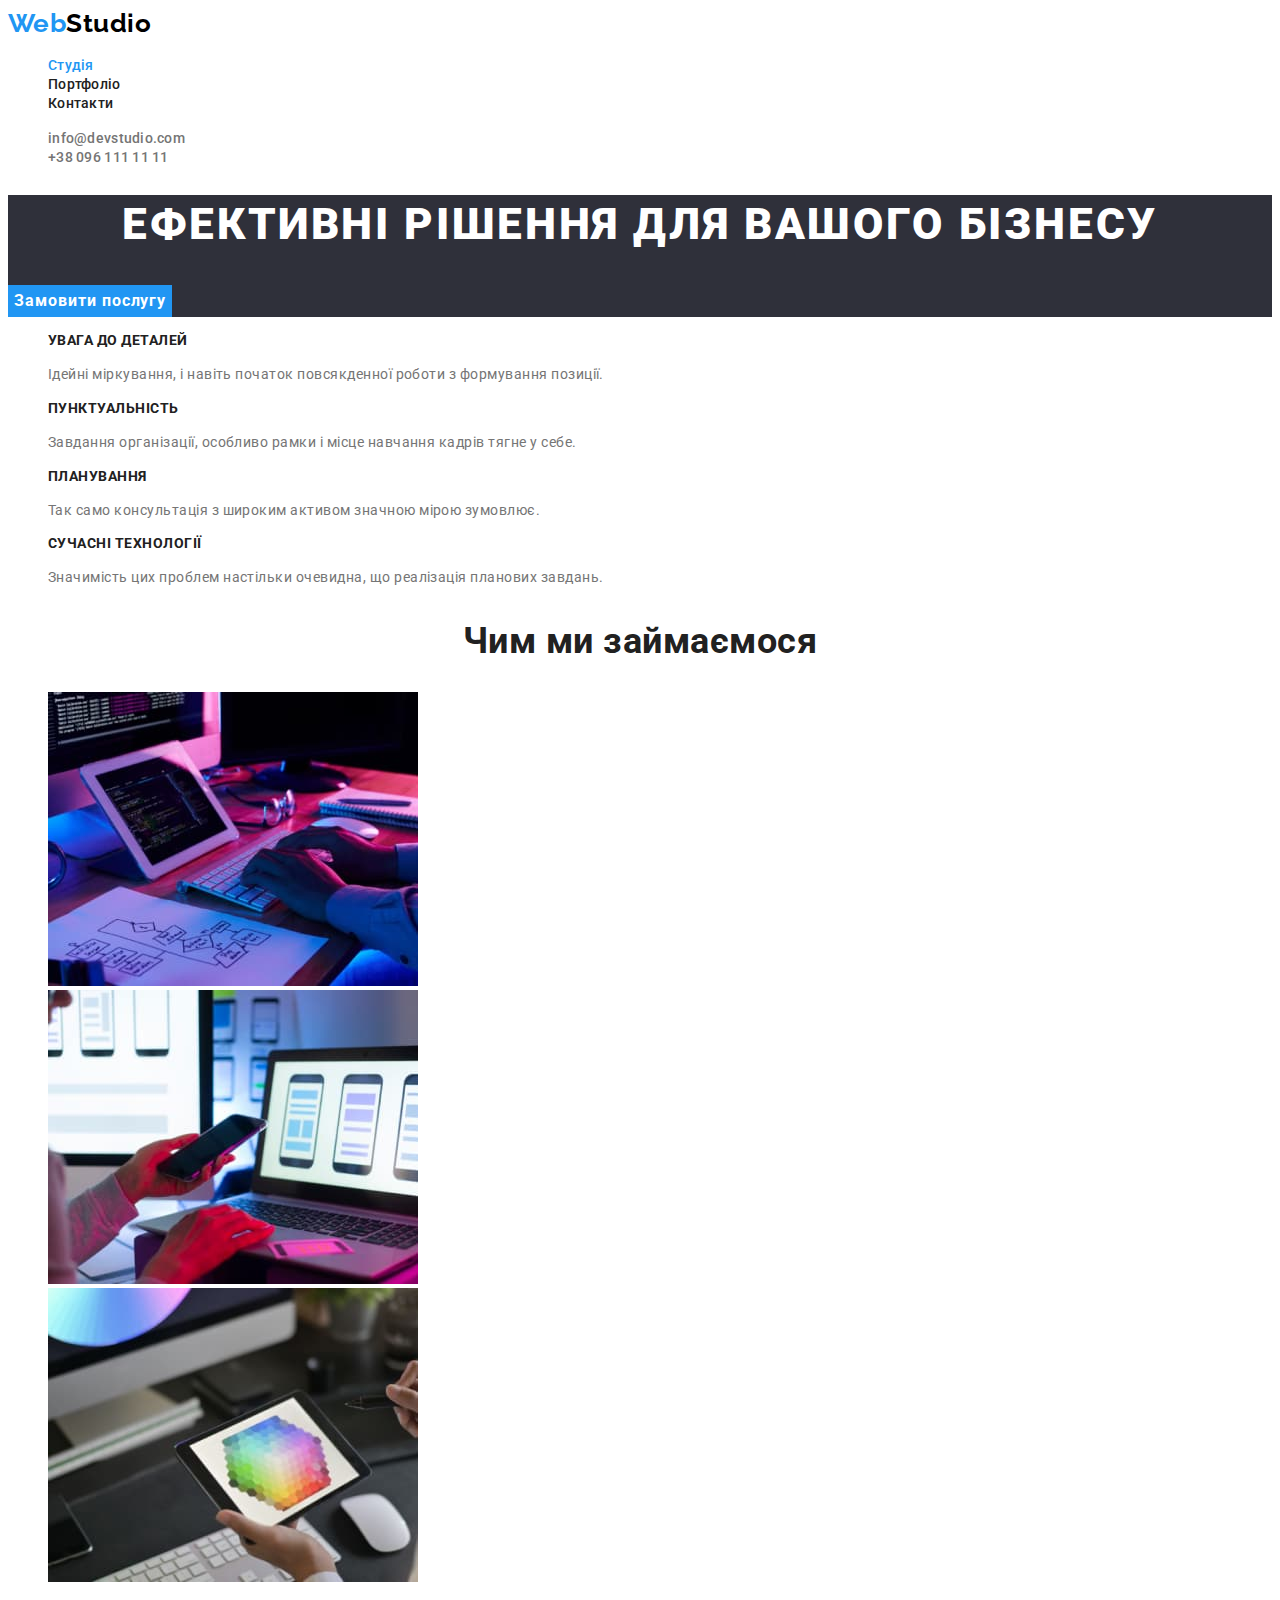
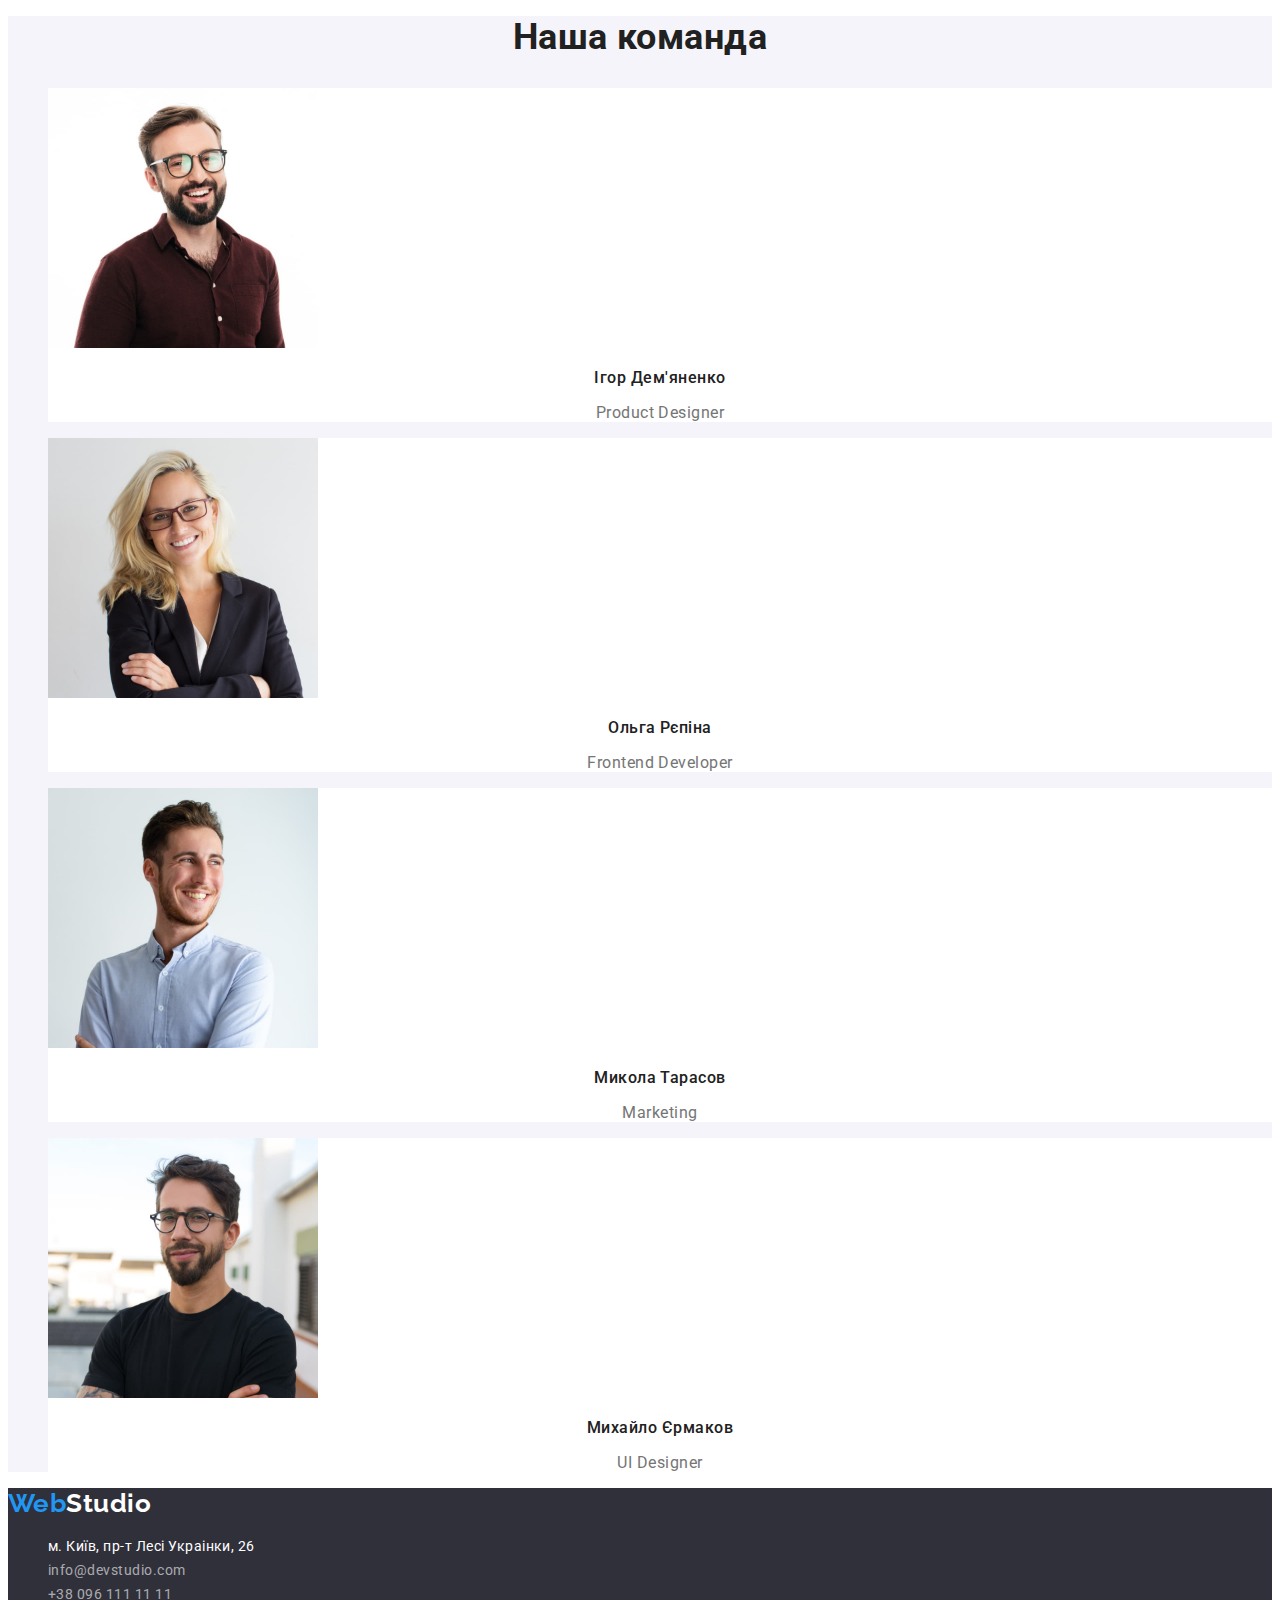
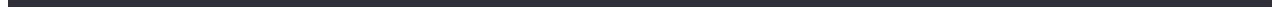
==== index.html @ 087ba77b "Initial commit" ====
<!DOCTYPE html>
<html lang="uk">
  <head>
    <meta charset="UTF-8" />
    <meta http-equiv="X-UA-Compatible" content="IE=edge" />
    <meta name="viewport" content="width=device-width, initial-scale=1.0" />
    <title>WebStudio</title>
    <!-- Fonts -->
    <link rel="preconnect" href="https://fonts.googleapis.com" />
    <link rel="preconnect" href="https://fonts.gstatic.com" crossorigin />
    <link href="https://fonts.googleapis.com/css2?family=Raleway:wght@700&family=Roboto:wght@400;500;700;900&display=swap" rel="stylesheet" />
    <!-- Styles -->
    <link rel="stylesheet" href="./css/styles.css" />
  </head>
  <body>
    <!-- Header (logo, menu) -->
    <header>
      <!-- Menu Nav -->
      <nav class="main-nav">
        <!-- Logo -->
        <a class="logo link" lang="en" href="./index.html">Web<span class="header-logo">Studio</span></a>
        <ul class="nav-list">
          <li class="nav-item">
            <a class="link active-page" href="./index.html">Студія</a>
          </li>
          <li class="nav-item">
            <a class="link" href="./portfolio.html">Портфоліо</a>
          </li>
          <li class="nav-item">
            <a class="link" href="">Контакти</a>
          </li>
        </ul>
      </nav>

      <!-- Email,tel -->
      <ul class="contact-list">
        <li class="contact-item">
          <a class="link" href="mailto:info@devstudio.com">info@devstudio.com</a>
        </li>
        <li class="contact-item">
          <a class="link" href="tel:+380961111111">+38 096 111 11 11</a>
        </li>
      </ul>
    </header>

    <!-- Main -->
    <main>
      <!-- Banner/Hero -->
      <section class="hero">
        <h1 class="hero-heading">Ефективні рішення для вашого бізнесу</h1>
        <button class="btn" type="button">Замовити послугу</button>
      </section>

      <!-- Features -->
      <section class="features">
        <h2 class="visually-hidden">Наші особливості</h2>
        <ul class="features-list">
          <li class="features-item">
            <h3 class="features-heading">Увага до деталей</h3>
            <p class="features-text">Ідейні міркування, і навіть початок повсякденної роботи з формування позиції.</p>
          </li>
          <li class="features-item">
            <h3 class="features-heading">Пунктуальність</h3>
            <p class="features-text">Завдання організації, особливо рамки і місце навчання кадрів тягне у себе.</p>
          </li>
          <li class="features-item">
            <h3 class="features-heading">Планування</h3>
            <p class="features-text">Так само консультація з широким активом значною мірою зумовлює.</p>
          </li>
          <li class="features-item">
            <h3 class="features-heading">Сучасні технології</h3>
            <p class="features-text">Значимість цих проблем настільки очевидна, що реалізація планових завдань.</p>
          </li>
        </ul>
      </section>

      <!-- Services -->
      <section class="services">
        <h2 class="services-heading">Чим ми займаємося</h2>
        <ul class="services-list">
          <li class="services-item">
            <img width="370" height="294" src="./images/box-1.jpg" alt="Розробник верстає макет" />
          </li>
          <li class="services-item">
            <img width="370" height="294" src="./images/box-2.jpg" alt="Розробник адаптує сайт" />
          </li>
          <li class="services-item">
            <img width="370" height="294" src="./images/box-3.jpg" alt="Розробник обирає колір" />
          </li>
        </ul>
      </section>

      <!-- Team -->
      <section class="team">
        <h2 class="team-heading">Наша команда</h2>
        <ul class="team-list">
          <li class="team-item">
            <img width="270" height="260" src="./images/photo-team-01.jpg" alt="Фото Ігора Дем'яненко" />
            <h3 class="item-heading">Ігор Дем'яненко</h3>
            <p class="team-text" lang="en">Product Designer</p>
          </li>
          <li class="team-item">
            <img width="270" height="260" src="./images/photo-team-02.jpg" alt="Фото Ольги Рєпіної" />
            <h3 class="item-heading">Ольга Рєпіна</h3>
            <p class="team-text" lang="en">Frontend Developer</p>
          </li>
          <li class="team-item">
            <img width="270" height="260" src="./images/photo-team-03.jpg" alt="Фото Миколи Тарасова" />
            <h3 class="item-heading">Микола Тарасов</h3>
            <p class="team-text" lang="en">Marketing</p>
          </li>
          <li class="team-item">
            <img width="270" height="260" src="./images/photo-team-04.jpg" alt="Фото Михайла Єрмакова" />
            <h3 class="item-heading">Михайло Єрмаков</h3>
            <p class="team-text" lang="en">UI Designer</p>
          </li>
        </ul>
      </section>
    </main>

    <!-- Footer (logo, contacts) -->
    <footer class="footer">
      <a class="logo link" lang="en" href="./index.html">Web<span class="footer-logo">Studio</span></a>
      <address class="address">
        <ul class="address-list">
          <li class="address-item">
            <a class="address-map link" href="https://goo.gl/maps/CPtrU1FHBa2aNyZL9" target="_blank" rel="noopener noreferrer nofollow">
              м. Київ, пр-т Лесі Украінки, 26
            </a>
          </li>
          <li class="address-item">
            <a class="address-link link" href="mailto:info@devstudio.com">info@devstudio.com</a>
          </li>
          <li class="address-item">
            <a class="address-link link" href="tel:+380961111111">+38 096 111 11 11</a>
          </li>
        </ul>
      </address>
    </footer>
  </body>
</html>
---- css/styles.css ----
:root {
  --bg-cl: #ffffff; /* background color */
  --heading-txt-cl: #212121; /* heading text color */
  --main-txt-cl: #757575; /* main text color  */
  --accent-cl: #2196f3; /* accent color */
  --hero-footer-bg: #2f303a; /* hero/footer background */
  --white-txt-cl: #ffffff; /* white color */
  --black-txt-cl: #000000; /* black color */
  --team-bg: #f5f4fa; /* background team */
  --btn-hover-cl: #188ce8; /* Button hover color */
  --btn-filter-bg: #f5f4fa; /* Button filter color */
}

body {
  font-family: "Roboto", sans-serif;
  letter-spacing: 0.03em;

  color: var(--main-txt-cl);
  background-color: var(--bg-cl);
}

.link {
  text-decoration: none;
}

/* selecteded active page */
.nav-item .active-page {
  color: var(--accent-cl);
}

/* semantic hidden header */
.visually-hidden {
  position: absolute;
  white-space: nowrap;
  width: 1px;
  height: 1px;
  overflow: hidden;
  border: 0;
  padding: 0;
  clip: rect(0 0 0 0);
  clip-path: inset(50%);
  margin: -1px;
}

/*
|-------------------------------|
|            HEADER             |
|-------------------------------|
*/
.main-nav {
}

.logo {
  font-family: "Raleway", sans-serif;
  font-weight: 700;
  font-size: 26px;
  line-height: 1.19;

  color: var(--accent-cl);
}

.header-logo {
  color: var(--black-txt-cl);
}

.nav-list a {
  font-weight: 500;
  font-size: 14px;
  line-height: 1.14;
  letter-spacing: 0.02em;

  color: var(--heading-txt-cl);
}

.nav-list a:hover,
.nav-list a:focus {
  color: var(--accent-cl);
}

.nav-item {
  list-style-type: none;
}

.contact-list a {
  font-weight: 500;
  font-size: 14px;
  line-height: 1.14;
  letter-spacing: 0.02em;

  color: var(--main-txt-cl);
}

.contact-list a:hover,
.contact-list a:focus {
  color: var(--accent-cl);
}

.contact-item {
  list-style-type: none;
}

/*
|-------------------------------|
|             MAIN              |
|-------------------------------|
*/

/**** index.html ****/

.hero {
  background: var(--hero-footer-bg);
}

.hero-heading {
  font-weight: 900;
  font-size: 44px;
  line-height: 1.36;

  text-align: center;
  letter-spacing: 0.06em;
  text-transform: uppercase;

  color: var(--white-txt-cl);
}

.btn {
  border: none;
  font-family: inherit;
  font-weight: 700;
  font-size: 16px;
  line-height: 1.88;

  display: flex;
  align-items: center;
  text-align: center;
  letter-spacing: 0.06em;

  color: var(--white-txt-cl);
  background: var(--accent-cl);

  cursor: pointer;
}

.btn:hover,
.btn:focus {
  background: var(--btn-hover-cl);
}

.features {
}

.features-list {
}

.features-item {
  list-style-type: none;
}

.features-heading {
  font-weight: 700;
  font-size: 14px;
  line-height: 1.14;
  text-transform: uppercase;

  color: var(--heading-txt-cl);
}

.features-text {
  font-size: 14px;
  line-height: 1.71;
}

.services {
}

.services-heading {
  font-weight: 700;
  font-size: 36px;
  line-height: 1.17;
  text-align: center;

  color: var(--heading-txt-cl);
}

.services-list {
}

.services-item {
  list-style-type: none;
}

.services-img {
}

.team {
  background: var(--team-bg);
}

.team-heading {
  font-weight: 700;
  font-size: 36px;
  line-height: 1.17;
  text-align: center;

  color: var(--heading-txt-cl);
}

.team-list {
}

.team-item {
  list-style-type: none;
  background: var(--bg-cl);
}

.team-img {
}

.item-heading {
  font-weight: 500;
  font-size: 16px;
  line-height: 1.19;
  text-align: center;

  color: var(--heading-txt-cl);
}

.team-text {
  font-size: 16px;
  line-height: 1.19;
  text-align: center;

  color: var(--main-txt-cl);
}

/**** portfolio.html ****/

.portfolio {
}

.visually-hidden {
}

.filter-list {
}

.filter-item {
  list-style-type: none;
}

.filter-btn {
  font-family: inherit;
  font-weight: 500;
  font-size: 16px;
  line-height: 1.62;
  text-align: center;
  border: none;

  color: var(--heading-txt-cl);
  background: var(--btn-filter-bg);

  cursor: pointer;
}

.filter-btn:hover,
.filter-btn:focus {
  color: var(--white-txt-cl);
  background: var(--accent-cl);
}

.portfolio-list {
}

.portfolio-item {
  list-style-type: none;
}

.portfolio-img {
}

.portfolio-heading {
  font-weight: 700;
  font-size: 18px;
  line-height: 2;
  letter-spacing: 0.06em;

  color: var(--heading-txt-cl);
}

.portfolio-text {
  font-size: 16px;
  line-height: 1.88;

  color: var(--main-txt-cl);
}

/*
|-------------------------------|
|            FOOTER             |
|-------------------------------|
*/

.footer {
  background: var(--hero-footer-bg);
}

.footer-logo {
  color: var(--white-txt-cl);
}

.address {
  font-style: normal;
}

.address-list {
}

.address-list a:hover,
.address-list a:focus {
  color: var(--accent-cl);
}

.address-item {
  list-style-type: none;
}

.address-map {
  font-size: 14px;
  line-height: 1.71;

  color: var(--white-txt-cl);
}

.address-link {
  font-size: 14px;
  line-height: 1.71;

  color: rgba(255, 255, 255, 0.6);
}
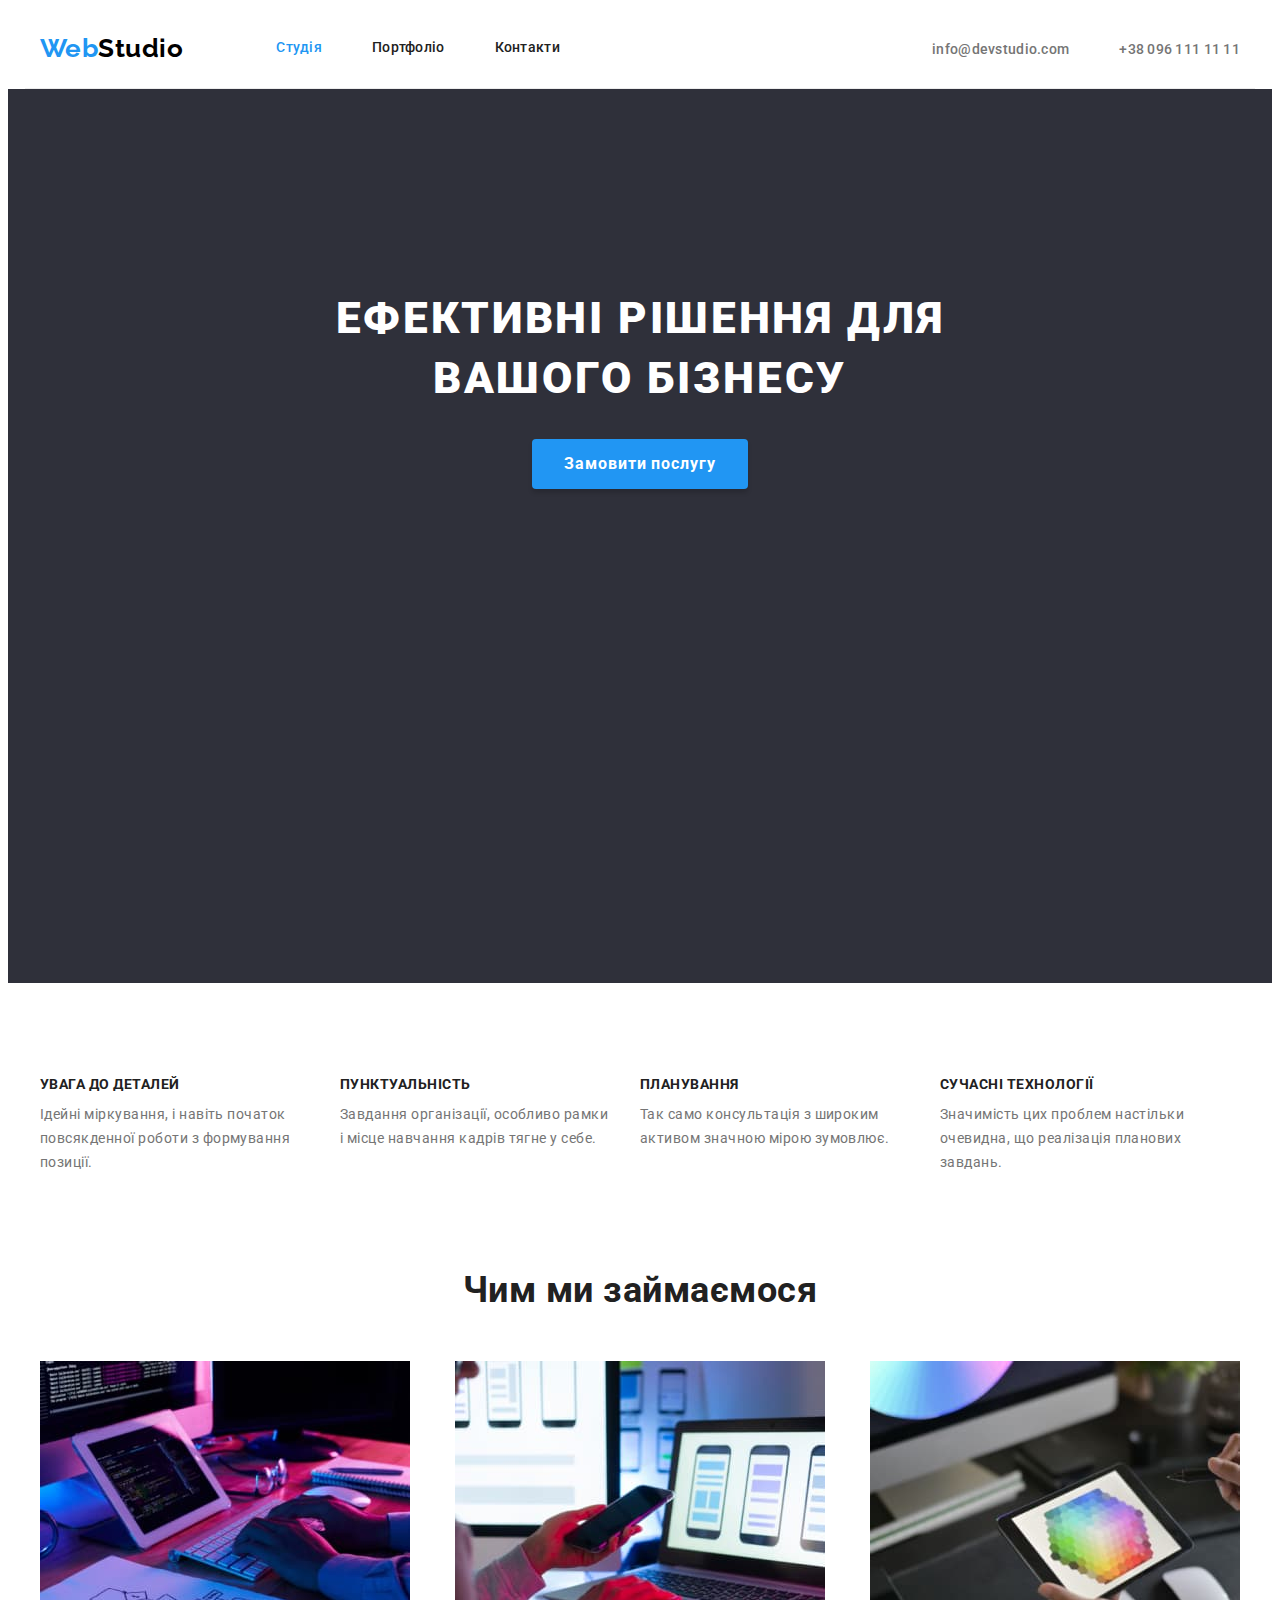
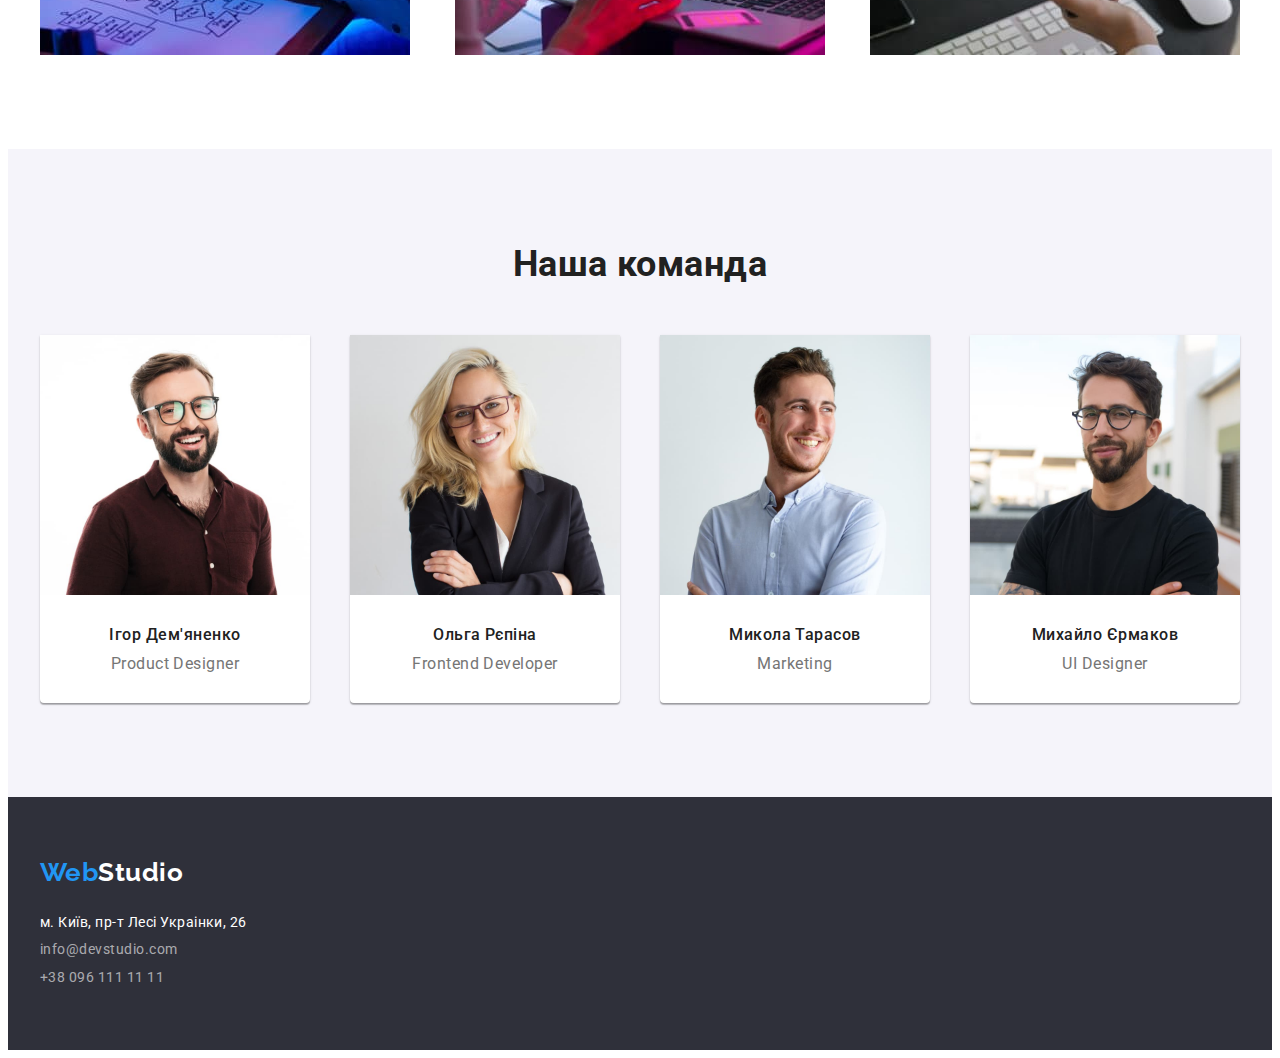
==== commit 474c0b78: "Final" ====
--- a/index.html
+++ b/index.html
@@ -1,125 +1,138 @@
 <!DOCTYPE html>
 <html lang="uk">
-  <head>
-    <meta charset="UTF-8" />
-    <meta http-equiv="X-UA-Compatible" content="IE=edge" />
-    <meta name="viewport" content="width=device-width, initial-scale=1.0" />
-    <title>WebStudio</title>
-    <!-- Fonts -->
-    <link rel="preconnect" href="https://fonts.googleapis.com" />
-    <link rel="preconnect" href="https://fonts.gstatic.com" crossorigin />
-    <link href="https://fonts.googleapis.com/css2?family=Raleway:wght@700&family=Roboto:wght@400;500;700;900&display=swap" rel="stylesheet" />
-    <!-- Styles -->
-    <link rel="stylesheet" href="./css/styles.css" />
-  </head>
-  <body>
-    <!-- Header (logo, menu) -->
-    <header>
-      <!-- Menu Nav -->
-      <nav class="main-nav">
-        <!-- Logo -->
-        <a class="logo link" lang="en" href="./index.html">Web<span class="header-logo">Studio</span></a>
-        <ul class="nav-list">
-          <li class="nav-item">
-            <a class="link active-page" href="./index.html">Студія</a>
-          </li>
-          <li class="nav-item">
-            <a class="link" href="./portfolio.html">Портфоліо</a>
-          </li>
-          <li class="nav-item">
-            <a class="link" href="">Контакти</a>
-          </li>
-        </ul>
-      </nav>
+<head>
+  <meta charset="UTF-8" />
+  <meta http-equiv="X-UA-Compatible" content="IE=edge" />
+  <meta name="viewport" content="width=device-width, initial-scale=1.0" />
+  <title>WebStudio</title>
+  <!-- Fonts -->
+  <link rel="preconnect" href="https://fonts.googleapis.com" />
+  <link rel="preconnect" href="https://fonts.gstatic.com" crossorigin />
+  <link href="https://fonts.googleapis.com/css2?family=Raleway:wght@700&family=Roboto:wght@400;500;700;900&display=swap" rel="stylesheet" />
+  <!-- Styles -->
+  <link rel="stylesheet" href="https://cdnjs.cloudflare.com/ajax/libs/modern-normalize/1.1.0/modern-normalize.min.css" integrity="sha512-wpPYUAdjBVSE4KJnH1VR1HeZfpl1ub8YT/NKx4PuQ5NmX2tKuGu6U/JRp5y+Y8XG2tV+wKQpNHVUX03MfMFn9Q==" crossorigin="anonymous" referrerpolicy="no-referrer" />
+  <link rel="stylesheet" href="./css/styles.css" />
+</head>
+<body>
+  <!-- Header (logo, menu) -->
+  <header class="container header">
+    <!-- Menu Nav -->
+    <nav class="main-nav">
+      <!-- Logo -->
+      <a class="logo link" lang="en" href="./index.html">Web<span class="header-logo">Studio</span></a>
+      <ul class="nav-list">
+        <li class="nav-item">
+          <a class="link active-page" href="./index.html">Студія</a>
+        </li>
+        <li class="nav-item">
+          <a class="link" href="./portfolio.html">Портфоліо</a>
+        </li>
+        <li class="nav-item">
+          <a class="link" href="">Контакти</a>
+        </li> 
+      </ul>
+    </nav>
 
-      <!-- Email,tel -->
-      <ul class="contact-list">
-        <li class="contact-item">
-          <a class="link" href="mailto:info@devstudio.com">info@devstudio.com</a>
+    <!-- Email,tel -->
+    <ul class="contact-list">
+      <li class="contact-item">
+        <a class="link" href="mailto:info@devstudio.com">info@devstudio.com</a>
+      </li>
+      <li class="contact-item">
+        <a class="link" href="tel:+380961111111">+38 096 111 11 11</a>
+      </li>
+      
+    </ul>
+  </header>
+
+  <!-- Main -->
+  <main>
+    <!-- Banner/Hero -->
+    <section class="hero section">
+      <h1 class="hero-heading">Ефективні рішення для вашого бізнесу</h1>
+      <button class="btn" type="button">Замовити послугу</button>
+    </section>
+
+    <!-- Features -->
+    <section class="features container section">
+      <h2 class="visually-hidden">Наші особливості</h2>
+      <ul class="features-list">
+        <li class="features-item">
+          <h3 class="features-heading">Увага до деталей</h3>
+          <p class="features-text">Ідейні міркування, і навіть початок повсякденної роботи з формування позиції.</p>
         </li>
-        <li class="contact-item">
-          <a class="link" href="tel:+380961111111">+38 096 111 11 11</a>
+        <li class="features-item">
+          <h3 class="features-heading">Пунктуальність</h3>
+          <p class="features-text">Завдання організації, особливо рамки і місце навчання кадрів тягне у себе.</p>
+        </li>
+        <li class="features-item">
+          <h3 class="features-heading">Планування</h3>
+          <p class="features-text">Так само консультація з широким активом значною мірою зумовлює.</p>
+        </li>
+        <li class="features-item">
+          <h3 class="features-heading">Сучасні технології</h3>
+          <p class="features-text">Значимість цих проблем настільки очевидна, що реалізація планових завдань.</p>
         </li>
       </ul>
-    </header>
+    </section>
 
-    <!-- Main -->
-    <main>
-      <!-- Banner/Hero -->
-      <section class="hero">
-        <h1 class="hero-heading">Ефективні рішення для вашого бізнесу</h1>
-        <button class="btn" type="button">Замовити послугу</button>
-      </section>
+    <!-- Services -->
+    <section class="container section">
+      <h2 class="services-heading">Чим ми займаємося</h2>
+      <ul class="services-list">
+        <li class="services-item">
+          <img width="370" src="./images/box-1.jpg" alt="Розробник верстає макет" />
+        </li>
+        <li class="services-item">
+          <img width="370" src="./images/box-2.jpg" alt="Розробник адаптує сайт" />
+        </li>
+        <li class="services-item">
+          <img width="370" src="./images/box-3.jpg" alt="Розробник обирає колір" />
+        </li>
+      </ul>
+    </section>
 
-      <!-- Features -->
-      <section class="features">
-        <h2 class="visually-hidden">Наші особливості</h2>
-        <ul class="features-list">
-          <li class="features-item">
-            <h3 class="features-heading">Увага до деталей</h3>
-            <p class="features-text">Ідейні міркування, і навіть початок повсякденної роботи з формування позиції.</p>
-          </li>
-          <li class="features-item">
-            <h3 class="features-heading">Пунктуальність</h3>
-            <p class="features-text">Завдання організації, особливо рамки і місце навчання кадрів тягне у себе.</p>
-          </li>
-          <li class="features-item">
-            <h3 class="features-heading">Планування</h3>
-            <p class="features-text">Так само консультація з широким активом значною мірою зумовлює.</p>
-          </li>
-          <li class="features-item">
-            <h3 class="features-heading">Сучасні технології</h3>
-            <p class="features-text">Значимість цих проблем настільки очевидна, що реалізація планових завдань.</p>
-          </li>
-        </ul>
-      </section>
-
-      <!-- Services -->
-      <section class="services">
-        <h2 class="services-heading">Чим ми займаємося</h2>
-        <ul class="services-list">
-          <li class="services-item">
-            <img width="370" height="294" src="./images/box-1.jpg" alt="Розробник верстає макет" />
-          </li>
-          <li class="services-item">
-            <img width="370" height="294" src="./images/box-2.jpg" alt="Розробник адаптує сайт" />
-          </li>
-          <li class="services-item">
-            <img width="370" height="294" src="./images/box-3.jpg" alt="Розробник обирає колір" />
-          </li>
-        </ul>
-      </section>
-
-      <!-- Team -->
-      <section class="team">
+    <!-- Team -->
+    <section class="team section">
+      <div class="container">
         <h2 class="team-heading">Наша команда</h2>
         <ul class="team-list">
           <li class="team-item">
-            <img width="270" height="260" src="./images/photo-team-01.jpg" alt="Фото Ігора Дем'яненко" />
-            <h3 class="item-heading">Ігор Дем'яненко</h3>
-            <p class="team-text" lang="en">Product Designer</p>
+            <img width="270" src="./images/photo-team-01.jpg" alt="Фото Ігора Дем'яненко" />
+            <div class="team-footer">
+              <h3 class="item-heading">Ігор Дем'яненко</h3>
+              <p class="team-text" lang="en">Product Designer</p>
+            </div>
           </li>
           <li class="team-item">
-            <img width="270" height="260" src="./images/photo-team-02.jpg" alt="Фото Ольги Рєпіної" />
-            <h3 class="item-heading">Ольга Рєпіна</h3>
-            <p class="team-text" lang="en">Frontend Developer</p>
+            <img width="270" src="./images/photo-team-02.jpg" alt="Фото Ольги Рєпіної" />
+            <div class="team-footer">
+              <h3 class="item-heading">Ольга Рєпіна</h3>
+              <p class="team-text" lang="en">Frontend Developer</p>
+            </div>
           </li>
           <li class="team-item">
-            <img width="270" height="260" src="./images/photo-team-03.jpg" alt="Фото Миколи Тарасова" />
-            <h3 class="item-heading">Микола Тарасов</h3>
-            <p class="team-text" lang="en">Marketing</p>
+            <img width="270" src="./images/photo-team-03.jpg" alt="Фото Миколи Тарасова" />
+            <div class="team-footer">
+              <h3 class="item-heading">Микола Тарасов</h3>
+              <p class="team-text" lang="en">Marketing</p>
+            </div>
           </li>
           <li class="team-item">
-            <img width="270" height="260" src="./images/photo-team-04.jpg" alt="Фото Михайла Єрмакова" />
-            <h3 class="item-heading">Михайло Єрмаков</h3>
-            <p class="team-text" lang="en">UI Designer</p>
+            <img width="270" src="./images/photo-team-04.jpg" alt="Фото Михайла Єрмакова" />
+            <div class="team-footer">
+              <h3 class="item-heading">Михайло Єрмаков</h3>
+              <p class="team-text" lang="en">UI Designer</p>
+            </div>
           </li>
         </ul>
-      </section>
-    </main>
+      </div>
+    </section>
+  </main>
 
-    <!-- Footer (logo, contacts) -->
-    <footer class="footer">
+  <!-- Footer (logo, contacts) -->
+  <footer class="footer">
+    <div class="container">
       <a class="logo link" lang="en" href="./index.html">Web<span class="footer-logo">Studio</span></a>
       <address class="address">
         <ul class="address-list">
@@ -136,6 +149,7 @@
           </li>
         </ul>
       </address>
-    </footer>
-  </body>
+    </div>
+  </footer>
+</body>
 </html>
--- a/css/styles.css
+++ b/css/styles.css
@@ -11,12 +11,37 @@
   --btn-filter-bg: #f5f4fa; /* Button filter color */
 }
 
+/* Main content container*/
+.container {
+  width: 1200px;
+  margin: 0 auto;
+  padding-left: 15px;
+  padding-right: 15px;
+
+}
+
+.section {
+  padding-top: 94px;
+  padding-bottom: 94px;
+}
+
 body {
   font-family: "Roboto", sans-serif;
   letter-spacing: 0.03em;
-
+  
   color: var(--main-txt-cl);
   background-color: var(--bg-cl);
+}
+
+h1, h2, h3, h4, h5, h6, p, ul {
+  margin: 0;
+  padding: 0;
+}
+
+img {
+    display: block;
+    max-width: 100%;
+    height: auto;
 }
 
 .link {
@@ -47,7 +72,18 @@
 |            HEADER             |
 |-------------------------------|
 */
+.header {
+  display: flex;
+  align-items: center;
+  justify-content: space-between;
+  height: 80px;
+
+  border-bottom: 1px solid #ECECEC;
+}
+
 .main-nav {
+  display: flex;
+  align-items: center;
 }
 
 .logo {
@@ -63,7 +99,16 @@
   color: var(--black-txt-cl);
 }
 
+.nav-list {
+  display: flex;
+  margin-left: 93px;  
+}
+
 .nav-list a {
+  display: block;
+  padding-top: 32px;
+  padding-bottom: 32px;
+
   font-weight: 500;
   font-size: 14px;
   line-height: 1.14;
@@ -77,8 +122,16 @@
   color: var(--accent-cl);
 }
 
+.nav-list .nav-item + .nav-item {
+  margin-left: 50px;
+}
+
 .nav-item {
   list-style-type: none;
+}
+
+.contact-list {
+  display: flex;
 }
 
 .contact-list a {
@@ -99,6 +152,10 @@
   list-style-type: none;
 }
 
+.contact-list .contact-item + .contact-item {
+  margin-left: 50px;
+}
+
 /*
 |-------------------------------|
 |             MAIN              |
@@ -108,10 +165,16 @@
 /**** index.html ****/
 
 .hero {
+  padding-top: 200px;
+  height: 600px;
+
   background: var(--hero-footer-bg);
 }
 
 .hero-heading {
+  margin: 0 auto;
+  width: 696px;
+
   font-weight: 900;
   font-size: 44px;
   line-height: 1.36;
@@ -124,21 +187,23 @@
 }
 
 .btn {
-  border: none;
+  display: block;
+  margin: 30px auto 0 auto;
+  padding: 10px 32px;
+
   font-family: inherit;
   font-weight: 700;
   font-size: 16px;
   line-height: 1.88;
-
-  display: flex;
-  align-items: center;
-  text-align: center;
   letter-spacing: 0.06em;
 
   color: var(--white-txt-cl);
   background: var(--accent-cl);
-
+  border: none;
   cursor: pointer;
+
+  box-shadow: 0px 4px 4px rgba(0, 0, 0, 0.15);
+  border-radius: 4px;
 }
 
 .btn:hover,
@@ -147,13 +212,20 @@
 }
 
 .features {
+  padding-bottom: 0;
 }
 
 .features-list {
+  display: flex;
 }
 
 .features-item {
-  list-style-type: none;
+  width: 270px;
+  list-style-type: none;
+}
+
+.features-list .features-item + .features-item {
+  margin-left: 30px;
 }
 
 .features-heading {
@@ -166,11 +238,10 @@
 }
 
 .features-text {
+  margin-top: 10px;
+
   font-size: 14px;
   line-height: 1.71;
-}
-
-.services {
 }
 
 .services-heading {
@@ -183,13 +254,13 @@
 }
 
 .services-list {
+  display: flex;
+  justify-content: space-between;
+  margin-top: 50px;
 }
 
 .services-item {
   list-style-type: none;
-}
-
-.services-img {
 }
 
 .team {
@@ -206,14 +277,25 @@
 }
 
 .team-list {
+  display: flex;
+  justify-content: space-between;  
+  margin-top: 50px;
+
 }
 
 .team-item {
-  list-style-type: none;
+  display: flex;
+  flex-direction: column;
+  list-style-type: none;
+
   background: var(--bg-cl);
-}
-
-.team-img {
+  box-shadow: 0px 1px 3px rgba(0, 0, 0, 0.12), 0px 1px 1px rgba(0, 0, 0, 0.14), 0px 2px 1px rgba(0, 0, 0, 0.2);
+  border-radius: 0px 0px 4px 4px;
+}
+
+.team-footer {
+  padding-top: 30px;
+  padding-bottom: 30px;
 }
 
 .item-heading {
@@ -226,6 +308,7 @@
 }
 
 .team-text {
+  margin-top: 10px;
   font-size: 16px;
   line-height: 1.19;
   text-align: center;
@@ -235,26 +318,28 @@
 
 /**** portfolio.html ****/
 
-.portfolio {
-}
-
-.visually-hidden {
-}
-
 .filter-list {
+  display: flex;
+  justify-content: center;
 }
 
 .filter-item {
   list-style-type: none;
 }
 
+.filter-list .filter-item + .filter-item {
+  margin-left: 8px;
+}
+
 .filter-btn {
+  padding: 6px 22px;
+
   font-family: inherit;
   font-weight: 500;
   font-size: 16px;
   line-height: 1.62;
-  text-align: center;
   border: none;
+  border-radius: 4px;
 
   color: var(--heading-txt-cl);
   background: var(--btn-filter-bg);
@@ -266,16 +351,24 @@
 .filter-btn:focus {
   color: var(--white-txt-cl);
   background: var(--accent-cl);
+  box-shadow: 0px 3px 1px rgba(0, 0, 0, 0.1), 0px 1px 2px rgba(0, 0, 0, 0.08), 0px 2px 2px rgba(0, 0, 0, 0.12);
 }
 
 .portfolio-list {
+  display: flex;
+  flex-wrap: wrap;
+  gap: 30px;
+  margin-top: 50px;
+
 }
 
 .portfolio-item {
   list-style-type: none;
-}
-
-.portfolio-img {
+  border-bottom: 1px solid #EEEEEE;
+}
+
+.portfolio-footer {
+  padding: 20px 24px;;
 }
 
 .portfolio-heading {
@@ -301,6 +394,9 @@
 */
 
 .footer {
+  padding-top: 60px;
+  padding-bottom: 60px;
+
   background: var(--hero-footer-bg);
 }
 
@@ -309,10 +405,8 @@
 }
 
 .address {
+  margin-top: 20px;
   font-style: normal;
-}
-
-.address-list {
 }
 
 .address-list a:hover,
@@ -321,6 +415,7 @@
 }
 
 .address-item {
+  line-height: 1.71;
   list-style-type: none;
 }
 
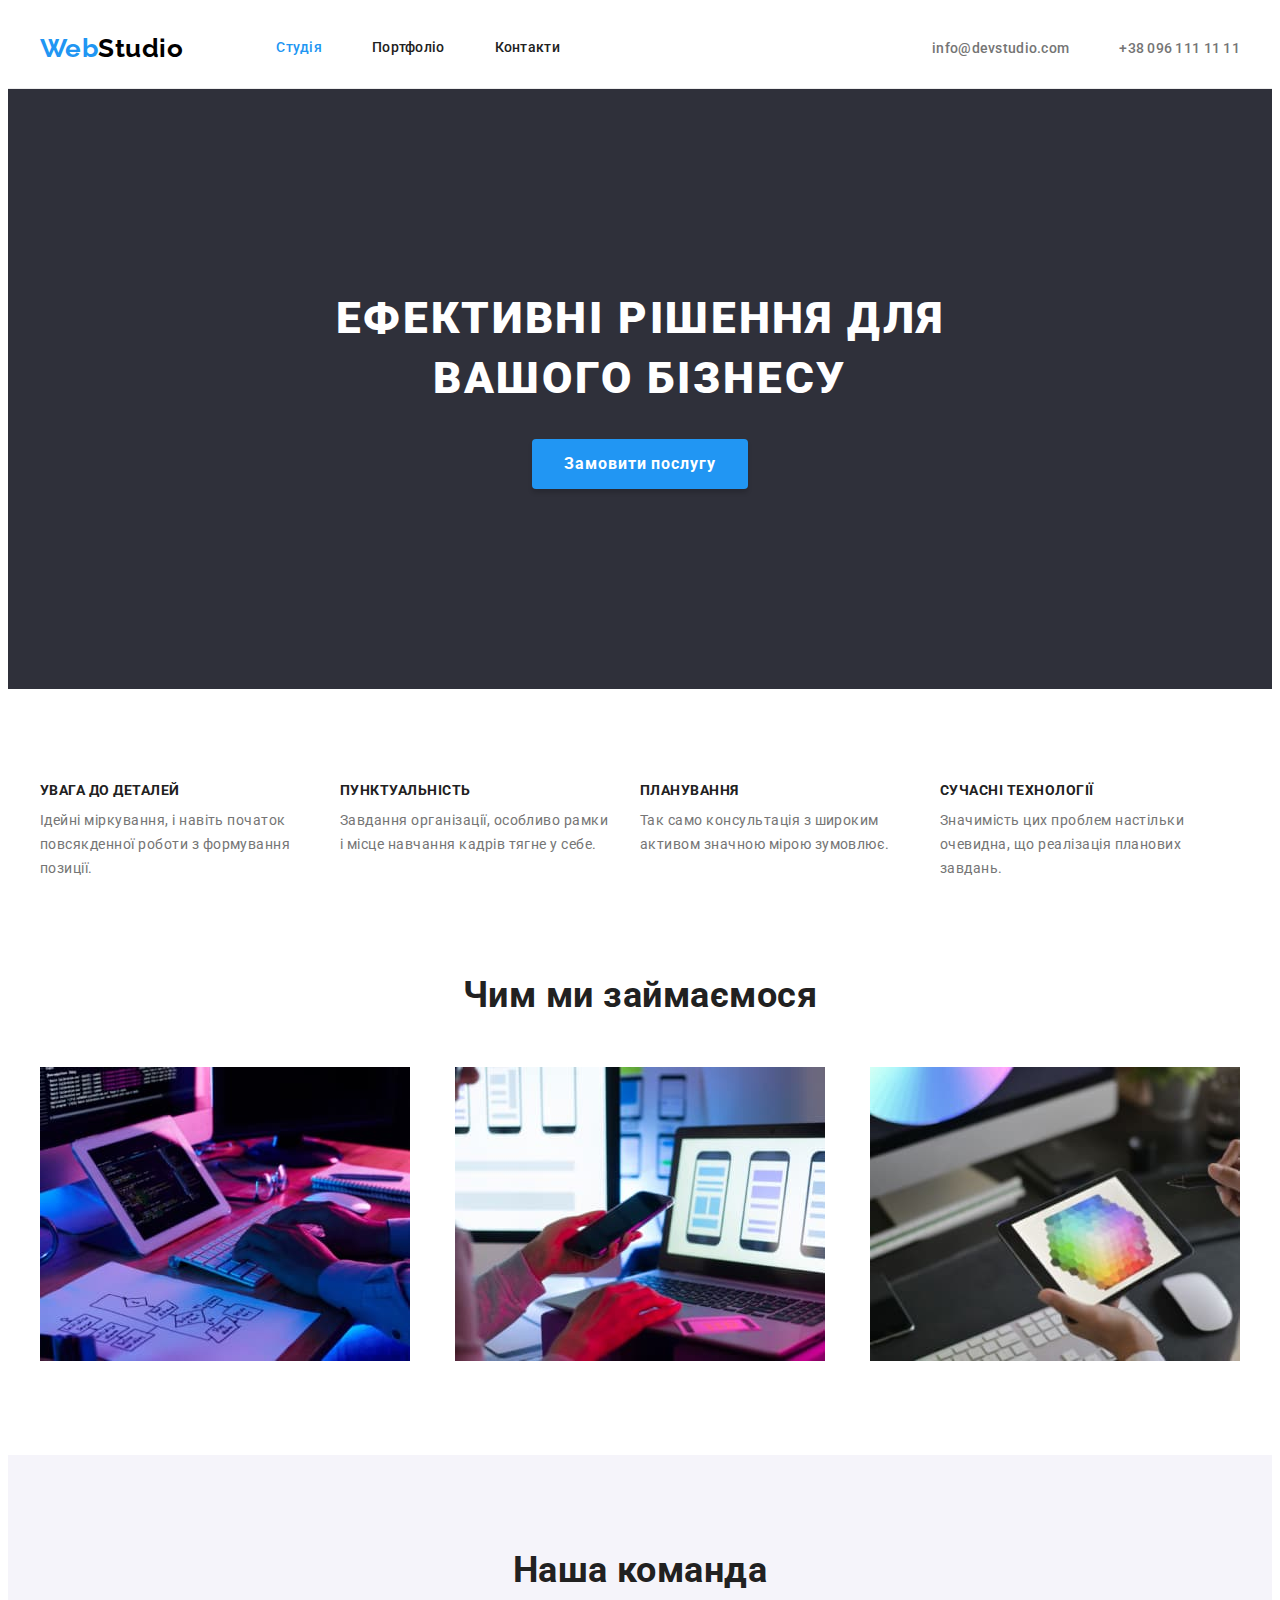
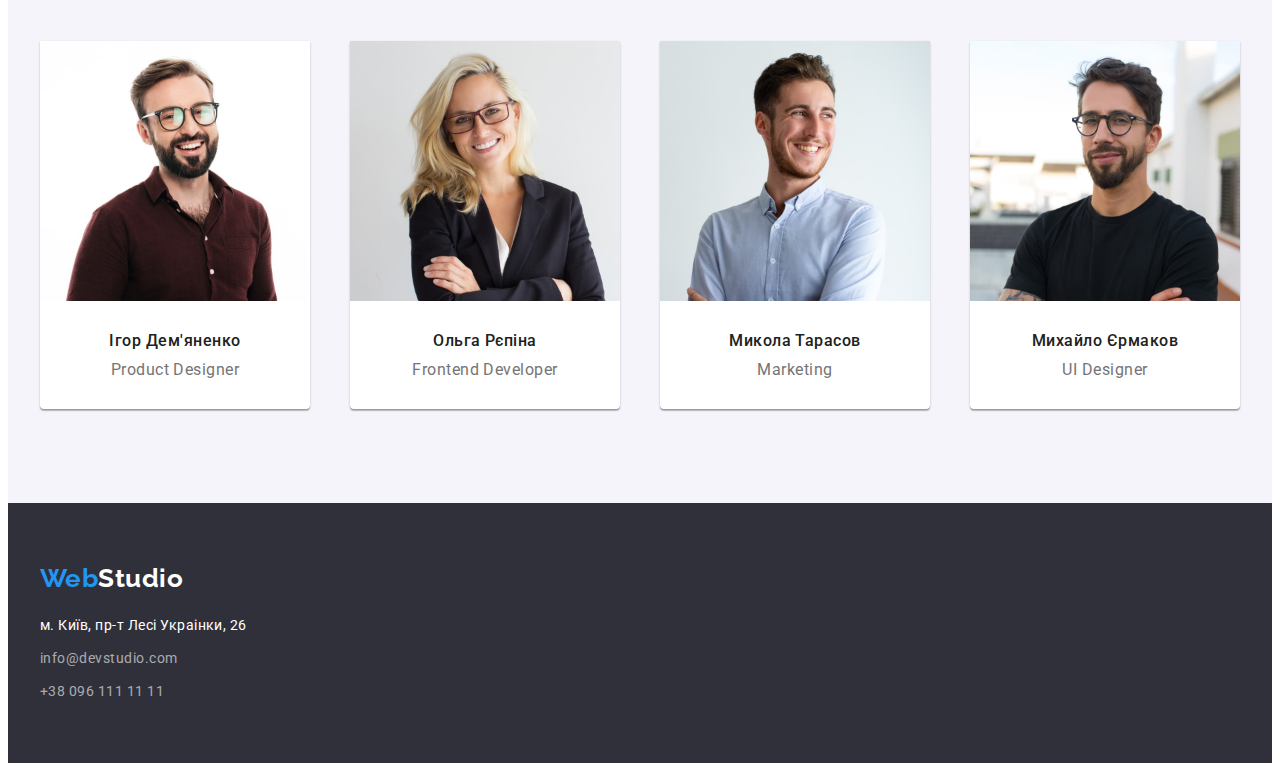
==== commit 9b096a08: "After mentor feedback" ====
--- a/index.html
+++ b/index.html
@@ -15,81 +15,88 @@
 </head>
 <body>
   <!-- Header (logo, menu) -->
-  <header class="container header">
-    <!-- Menu Nav -->
-    <nav class="main-nav">
-      <!-- Logo -->
-      <a class="logo link" lang="en" href="./index.html">Web<span class="header-logo">Studio</span></a>
-      <ul class="nav-list">
-        <li class="nav-item">
-          <a class="link active-page" href="./index.html">Студія</a>
+  <header class="header">
+    <div class="container header-container">
+      <!-- Menu Nav -->
+      <nav class="main-nav">
+        <!-- Logo -->
+        <a class="logo link" lang="en" href="./index.html">Web<span class="header-logo">Studio</span></a>
+        <ul class="nav-list">
+          <li class="nav-item">
+            <a class="link active-page" href="./index.html">Студія</a>
+          </li>
+          <li class="nav-item">
+            <a class="link" href="./portfolio.html">Портфоліо</a>
+          </li>
+          <li class="nav-item">
+            <a class="link" href="">Контакти</a>
+          </li> 
+        </ul>
+      </nav>
+
+      <!-- Email,tel -->
+      <ul class="contact-list">
+        <li class="contact-item">
+          <a class="link" href="mailto:info@devstudio.com">info@devstudio.com</a>
         </li>
-        <li class="nav-item">
-          <a class="link" href="./portfolio.html">Портфоліо</a>
+        <li class="contact-item">
+          <a class="link" href="tel:+380961111111">+38 096 111 11 11</a>
         </li>
-        <li class="nav-item">
-          <a class="link" href="">Контакти</a>
-        </li> 
       </ul>
-    </nav>
-
-    <!-- Email,tel -->
-    <ul class="contact-list">
-      <li class="contact-item">
-        <a class="link" href="mailto:info@devstudio.com">info@devstudio.com</a>
-      </li>
-      <li class="contact-item">
-        <a class="link" href="tel:+380961111111">+38 096 111 11 11</a>
-      </li>
-      
-    </ul>
+    </div>
   </header>
 
   <!-- Main -->
   <main>
     <!-- Banner/Hero -->
-    <section class="hero section">
-      <h1 class="hero-heading">Ефективні рішення для вашого бізнесу</h1>
-      <button class="btn" type="button">Замовити послугу</button>
+    <section class="hero">
+      <div class="container">
+        <h1 class="hero-heading">Ефективні рішення для вашого бізнесу</h1>
+        <button class="btn" type="button">Замовити послугу</button>
+      </div>
     </section>
 
     <!-- Features -->
-    <section class="features container section">
-      <h2 class="visually-hidden">Наші особливості</h2>
-      <ul class="features-list">
-        <li class="features-item">
-          <h3 class="features-heading">Увага до деталей</h3>
-          <p class="features-text">Ідейні міркування, і навіть початок повсякденної роботи з формування позиції.</p>
-        </li>
-        <li class="features-item">
-          <h3 class="features-heading">Пунктуальність</h3>
-          <p class="features-text">Завдання організації, особливо рамки і місце навчання кадрів тягне у себе.</p>
-        </li>
-        <li class="features-item">
-          <h3 class="features-heading">Планування</h3>
-          <p class="features-text">Так само консультація з широким активом значною мірою зумовлює.</p>
-        </li>
-        <li class="features-item">
-          <h3 class="features-heading">Сучасні технології</h3>
-          <p class="features-text">Значимість цих проблем настільки очевидна, що реалізація планових завдань.</p>
-        </li>
-      </ul>
+    <section class="features section">
+      <div class="container">
+        <h2 class="visually-hidden">Наші особливості</h2>
+        <ul class="features-list">
+          <li class="features-item">
+            <h3 class="features-heading">Увага до деталей</h3>
+            <p class="features-text">Ідейні міркування, і навіть початок повсякденної роботи з формування позиції.</p>
+          </li>
+          <li class="features-item">
+            <h3 class="features-heading">Пунктуальність</h3>
+            <p class="features-text">Завдання організації, особливо рамки і місце навчання кадрів тягне у себе.</p>
+          </li>
+          <li class="features-item">
+            <h3 class="features-heading">Планування</h3>
+            <p class="features-text">Так само консультація з широким активом значною мірою зумовлює.</p>
+          </li>
+          <li class="features-item">
+            <h3 class="features-heading">Сучасні технології</h3>
+            <p class="features-text">Значимість цих проблем настільки очевидна, що реалізація планових завдань.</p>
+          </li>
+        </ul>
+      </div>
     </section>
 
     <!-- Services -->
-    <section class="container section">
-      <h2 class="services-heading">Чим ми займаємося</h2>
-      <ul class="services-list">
-        <li class="services-item">
-          <img width="370" src="./images/box-1.jpg" alt="Розробник верстає макет" />
-        </li>
-        <li class="services-item">
-          <img width="370" src="./images/box-2.jpg" alt="Розробник адаптує сайт" />
-        </li>
-        <li class="services-item">
-          <img width="370" src="./images/box-3.jpg" alt="Розробник обирає колір" />
-        </li>
-      </ul>
+    <section class="section">
+      <div class="container">
+        <h2 class="services-heading">Чим ми займаємося</h2>
+        <ul class="services-list">
+          <li class="services-item">
+            <img width="370" src="./images/box-1.jpg" alt="Розробник верстає макет" />
+          </li>
+          <li class="services-item">
+            <img width="370" src="./images/box-2.jpg" alt="Розробник адаптує сайт" />
+          </li>
+          <li class="services-item">
+            <img width="370" src="./images/box-3.jpg" alt="Розробник обирає колір" />
+          </li>
+        </ul>
+      </div>
     </section>
 
     <!-- Team -->
--- a/css/styles.css
+++ b/css/styles.css
@@ -73,12 +73,13 @@
 |-------------------------------|
 */
 .header {
+  border-bottom: 1px solid #ECECEC;
+}
+
+.header-container {
   display: flex;
   align-items: center;
   justify-content: space-between;
-  height: 80px;
-
-  border-bottom: 1px solid #ECECEC;
 }
 
 .main-nav {
@@ -135,6 +136,9 @@
 }
 
 .contact-list a {
+  padding-top: 32px;
+  padding-bottom: 32px;
+
   font-weight: 500;
   font-size: 14px;
   line-height: 1.14;
@@ -166,7 +170,7 @@
 
 .hero {
   padding-top: 200px;
-  height: 600px;
+  padding-bottom: 200px;
 
   background: var(--hero-footer-bg);
 }
@@ -294,8 +298,7 @@
 }
 
 .team-footer {
-  padding-top: 30px;
-  padding-bottom: 30px;
+  padding: 30px;
 }
 
 .item-heading {
@@ -364,11 +367,13 @@
 
 .portfolio-item {
   list-style-type: none;
+}
+
+.portfolio-footer {
+  padding: 20px 24px;
+  border-left: 1px solid #EEEEEE;
   border-bottom: 1px solid #EEEEEE;
-}
-
-.portfolio-footer {
-  padding: 20px 24px;;
+  border-right: 1px solid #EEEEEE;
 }
 
 .portfolio-heading {
@@ -381,6 +386,8 @@
 }
 
 .portfolio-text {
+  margin-top: 4px;
+
   font-size: 16px;
   line-height: 1.88;
 
@@ -415,20 +422,23 @@
 }
 
 .address-item {
+  list-style-type: none;
+}
+
+.address-list .address-item + .address-item {
+  margin-top: 9px;
+}
+
+.address-map {
+  font-size: 14px;
   line-height: 1.71;
-  list-style-type: none;
-}
-
-.address-map {
+
+  color: var(--white-txt-cl);
+}
+
+.address-link {
   font-size: 14px;
   line-height: 1.71;
 
-  color: var(--white-txt-cl);
-}
-
-.address-link {
-  font-size: 14px;
-  line-height: 1.71;
-
   color: rgba(255, 255, 255, 0.6);
 }
